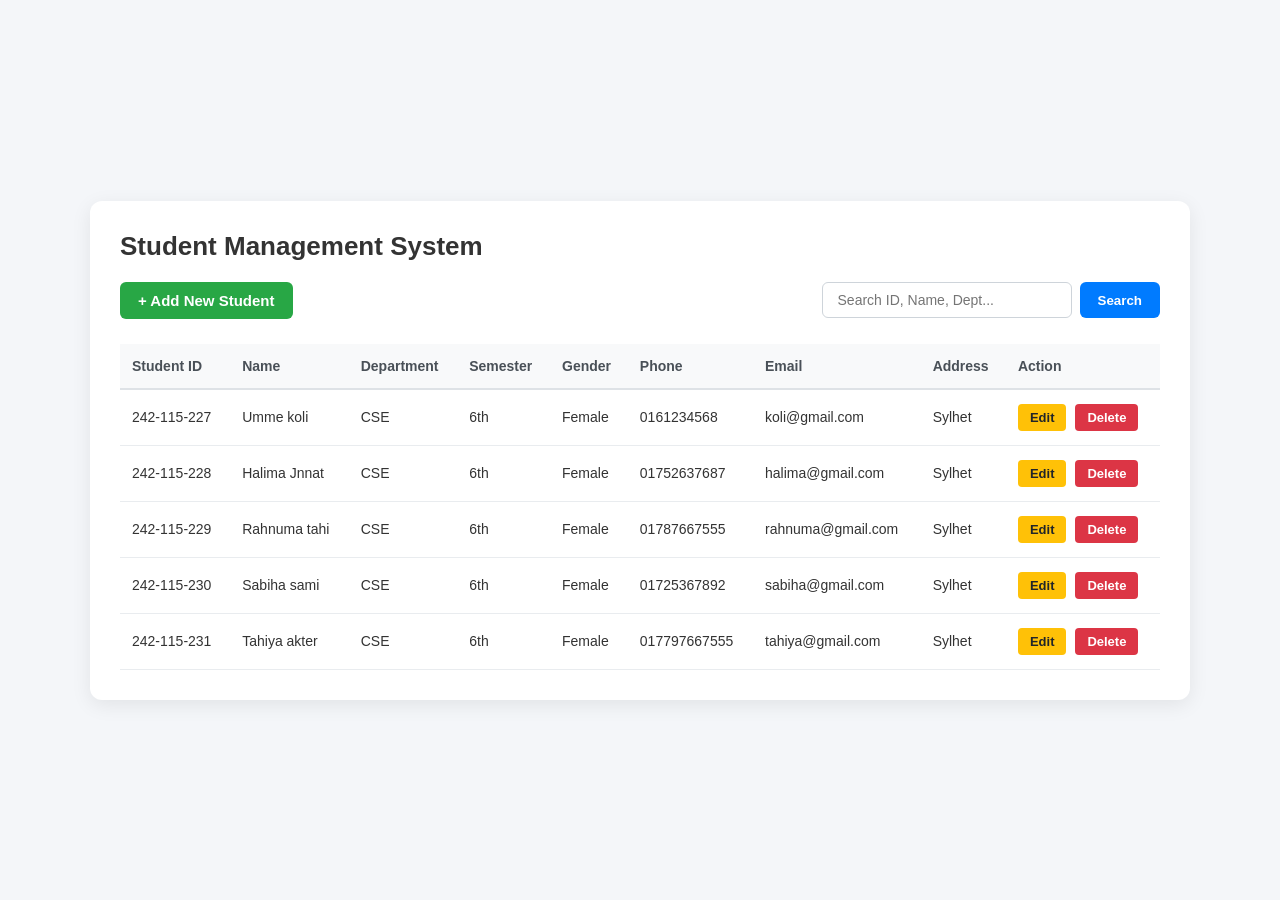
==== index.html @ 71b056ac "Add files via upload" ====
<!DOCTYPE html>
<html lang="bn">
<head>
    <meta charset="UTF-8">
    <meta name="viewport" content="width=device-width, initial-scale=1.0">
    <title>Student Management System</title>
    <style>
        * {
            margin: 0;
            padding: 0;
            box-sizing: border-box;
            font-family: 'Segoe UI', Tahoma, Geneva, Verdana, sans-serif;
        }

        body {
            background-color: #f4f6f9;
            padding: 40px 20px;
            display: flex;
            justify-content: center;
            align-items: center;
            min-height: 100vh;
        }

        .container {
            width: 100%;
            max-width: 1100px;
            background: #ffffff;
            padding: 30px;
            border-radius: 12px;
            box-shadow: 0 5px 20px rgba(0,0,0,0.08);
        }

        h2 {
            color: #333;
            margin-bottom: 20px;
            font-size: 26px;
        }

        .top-bar {
            display: flex;
            justify-content: space-between;
            align-items: center;
            margin-bottom: 25px;
            flex-wrap: wrap;
            gap: 15px;
        }

        .add-btn {
            background-color: #28a745;
            color: white;
            padding: 10px 18px;
            border: none;
            border-radius: 6px;
            font-size: 15px;
            font-weight: 600;
            cursor: pointer;
            transition: 0.3s;
        }

        .add-btn:hover {
            background-color: #218838;
        }

        .search-box {
            display: flex;
            gap: 8px;
        }

        .search-box input {
            padding: 9px 15px;
            border: 1px solid #ced4da;
            border-radius: 6px;
            outline: none;
            width: 250px;
            font-size: 14px;
        }

        .search-box button {
            background-color: #007bff;
            color: white;
            border: none;
            padding: 9px 18px;
            border-radius: 6px;
            cursor: pointer;
            font-weight: 600;
            transition: 0.3s;
        }

        .search-box button:hover {
            background-color: #0069d9;
        }

        .table-responsive {
            overflow-x: auto;
        }

        table {
            width: 100%;
            border-collapse: collapse;
            text-align: left;
        }

        th {
            background-color: #f8f9fa;
            color: #495057;
            padding: 14px 12px;
            font-weight: 700;
            border-bottom: 2px solid #dee2e6;
            font-size: 14px;
        }

        td {
            padding: 14px 12px;
            border-bottom: 1px solid #e9ecef;
            color: #333;
            font-size: 14px;
        }

        tr:hover {
            background-color: #f1f3f5;
        }

        .btn-edit {
            background-color: #ffc107;
            color: #212529;
            border: none;
            padding: 6px 12px;
            border-radius: 4px;
            font-size: 13px;
            font-weight: 600;
            cursor: pointer;
            margin-right: 5px;
            transition: 0.2s;
        }

        .btn-edit:hover {
            background-color: #e0a800;
        }

        .btn-delete {
            background-color: #dc3545;
            color: white;
            border: none;
            padding: 6px 12px;
            border-radius: 4px;
            font-size: 13px;
            font-weight: 600;
            cursor: pointer;
            transition: 0.2s;
        }

        .btn-delete:hover {
            background-color: #c82333;
        }
    </style>
</head>
<body>

<div class="container">
    <h2>Student Management System</h2>

    <div class="top-bar">
        <button class="add-btn">+ Add New Student</button>
        <div class="search-box">
            <input type="text" placeholder="Search ID, Name, Dept...">
            <button>Search</button>
        </div>
    </div>

    <div class="table-responsive">
        <table>
            <thead>
                <tr>
                    <th>Student ID</th>
                    <th>Name</th>
                    <th>Department</th>
                    <th>Semester</th>
                    <th>Gender</th>
                    <th>Phone</th>
                    <th>Email</th>
                    <th>Address</th>
                    <th>Action</th>
                </tr>
            </thead>
            <tbody>
                <tr>
                    <td>242-115-227</td>
                    <td>Umme koli</td>
                    <td>CSE</td>
                    <td>6th</td>
                    <td>Female</td>
                    <td>0161234568</td>
                    <td>koli@gmail.com</td>
                    <td>Sylhet</td>
                    <td>
                        <button class="btn-edit">Edit</button>
                        <button class="btn-delete">Delete</button>
                    </td>
                </tr>
                <tr>
                    <td>242-115-228</td>
                    <td>Halima Jnnat</td>
                    <td>CSE</td>
                    <td>6th</td>
                    <td>Female</td>
                    <td>01752637687</td>
                    <td>halima@gmail.com</td>
                    <td>Sylhet</td>
                    <td>
                        <button class="btn-edit">Edit</button>
                        <button class="btn-delete">Delete</button>
                    </td>
                </tr>
                <tr>
                    <td>242-115-229</td>
                    <td>Rahnuma tahi</td>
                    <td>CSE</td>
                    <td>6th</td>
                    <td>Female</td>
                    <td>01787667555</td>
                    <td>rahnuma@gmail.com</td>
                    <td>Sylhet</td>
                    <td>
                        <button class="btn-edit">Edit</button>
                        <button class="btn-delete">Delete</button>
                    </td>
                </tr>
                <tr>
                    <td>242-115-230</td>
                    <td>Sabiha sami</td>
                    <td>CSE</td>
                    <td>6th</td>
                    <td>Female</td>
                    <td>01725367892</td>
                    <td>sabiha@gmail.com</td>
                    <td>Sylhet</td>
                    <td>
                        <button class="btn-edit">Edit</button>
                        <button class="btn-delete">Delete</button>
                    </td>
                </tr>
                <tr>
                    <td>242-115-231</td>
                    <td>Tahiya akter</td>
                    <td>CSE</td>
                    <td>6th</td>
                    <td>Female</td>
                    <td>017797667555</td>
                    <td>tahiya@gmail.com</td>
                    <td>Sylhet</td>
                    <td>
                        <button class="btn-edit">Edit</button>
                        <button class="btn-delete">Delete</button>
                    </td>
                </tr>
            </tbody>
        </table>
    </div>
</div>

</body>
</html>
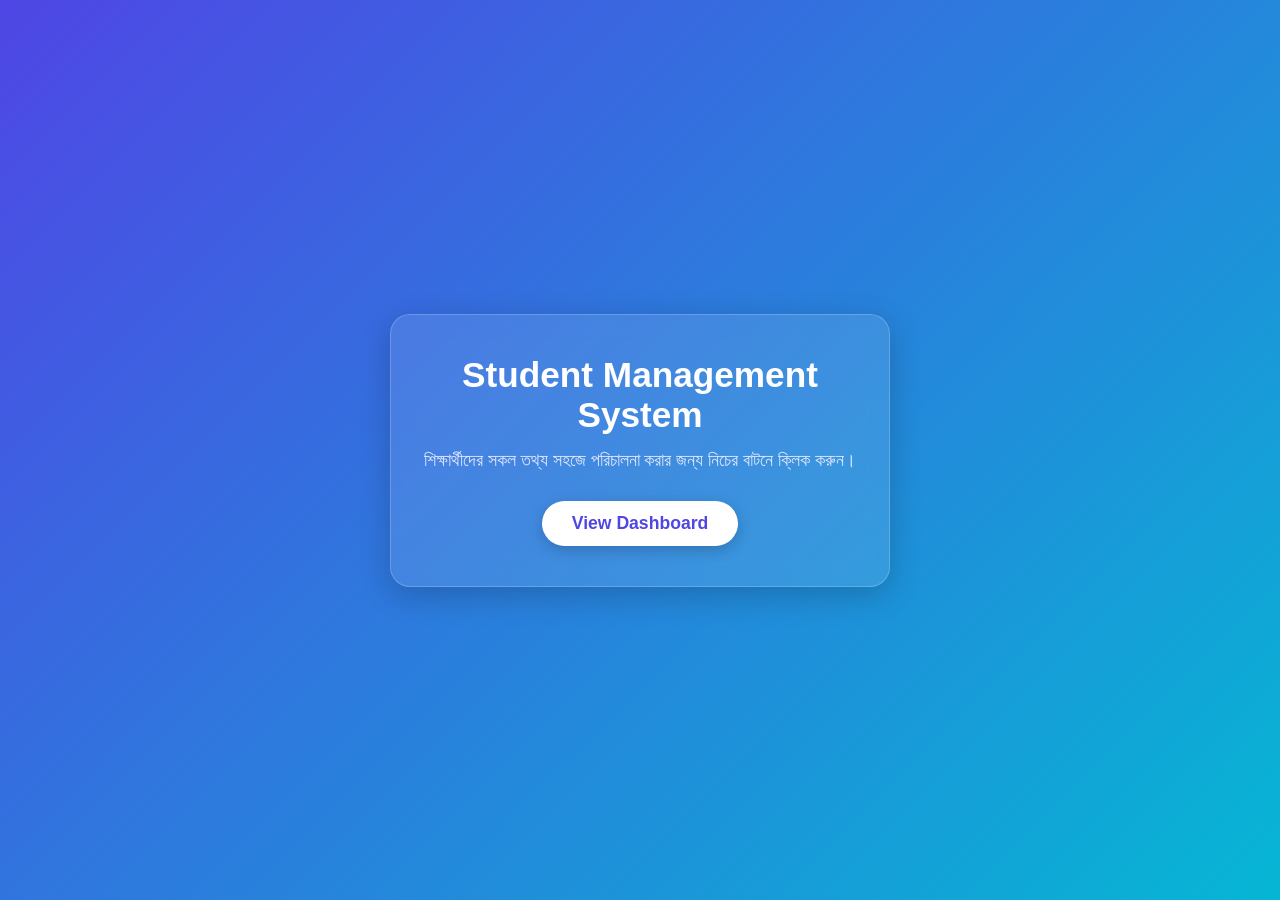
==== commit 3e2ef913: "Add files via upload" ====
--- a/index.html
+++ b/index.html
@@ -1,262 +1,70 @@
 <!DOCTYPE html>
 <html lang="bn">
 <head>
-    <meta charset="UTF-8">
-    <meta name="viewport" content="width=device-width, initial-scale=1.0">
-    <title>Student Management System</title>
-    <style>
-        * {
-            margin: 0;
-            padding: 0;
-            box-sizing: border-box;
-            font-family: 'Segoe UI', Tahoma, Geneva, Verdana, sans-serif;
-        }
-
-        body {
-            background-color: #f4f6f9;
-            padding: 40px 20px;
-            display: flex;
-            justify-content: center;
-            align-items: center;
-            min-height: 100vh;
-        }
-
-        .container {
-            width: 100%;
-            max-width: 1100px;
-            background: #ffffff;
-            padding: 30px;
-            border-radius: 12px;
-            box-shadow: 0 5px 20px rgba(0,0,0,0.08);
-        }
-
-        h2 {
-            color: #333;
-            margin-bottom: 20px;
-            font-size: 26px;
-        }
-
-        .top-bar {
-            display: flex;
-            justify-content: space-between;
-            align-items: center;
-            margin-bottom: 25px;
-            flex-wrap: wrap;
-            gap: 15px;
-        }
-
-        .add-btn {
-            background-color: #28a745;
-            color: white;
-            padding: 10px 18px;
-            border: none;
-            border-radius: 6px;
-            font-size: 15px;
-            font-weight: 600;
-            cursor: pointer;
-            transition: 0.3s;
-        }
-
-        .add-btn:hover {
-            background-color: #218838;
-        }
-
-        .search-box {
-            display: flex;
-            gap: 8px;
-        }
-
-        .search-box input {
-            padding: 9px 15px;
-            border: 1px solid #ced4da;
-            border-radius: 6px;
-            outline: none;
-            width: 250px;
-            font-size: 14px;
-        }
-
-        .search-box button {
-            background-color: #007bff;
-            color: white;
-            border: none;
-            padding: 9px 18px;
-            border-radius: 6px;
-            cursor: pointer;
-            font-weight: 600;
-            transition: 0.3s;
-        }
-
-        .search-box button:hover {
-            background-color: #0069d9;
-        }
-
-        .table-responsive {
-            overflow-x: auto;
-        }
-
-        table {
-            width: 100%;
-            border-collapse: collapse;
-            text-align: left;
-        }
-
-        th {
-            background-color: #f8f9fa;
-            color: #495057;
-            padding: 14px 12px;
-            font-weight: 700;
-            border-bottom: 2px solid #dee2e6;
-            font-size: 14px;
-        }
-
-        td {
-            padding: 14px 12px;
-            border-bottom: 1px solid #e9ecef;
-            color: #333;
-            font-size: 14px;
-        }
-
-        tr:hover {
-            background-color: #f1f3f5;
-        }
-
-        .btn-edit {
-            background-color: #ffc107;
-            color: #212529;
-            border: none;
-            padding: 6px 12px;
-            border-radius: 4px;
-            font-size: 13px;
-            font-weight: 600;
-            cursor: pointer;
-            margin-right: 5px;
-            transition: 0.2s;
-        }
-
-        .btn-edit:hover {
-            background-color: #e0a800;
-        }
-
-        .btn-delete {
-            background-color: #dc3545;
-            color: white;
-            border: none;
-            padding: 6px 12px;
-            border-radius: 4px;
-            font-size: 13px;
-            font-weight: 600;
-            cursor: pointer;
-            transition: 0.2s;
-        }
-
-        .btn-delete:hover {
-            background-color: #c82333;
-        }
-    </style>
+  <meta charset="UTF-8">
+  <meta name="viewport" content="width=device-width, initial-scale=1.0">
+  <title>Student Management System</title>
+  <style>
+    * {
+      margin: 0;
+      padding: 0;
+      box-sizing: border-box;
+      font-family: 'Segoe UI', Tahoma, Geneva, Verdana, sans-serif;
+    }
+    body {
+      height: 100vh;
+      display: flex;
+      justify-content: center;
+      align-items: center;
+      background: linear-gradient(135deg, #4f46e5, #06b6d4);
+      color: #fff;
+      text-align: center;
+    }
+    .card {
+      background: rgba(255, 255, 255, 0.1);
+      backdrop-filter: blur(10px);
+      padding: 40px 30px;
+      border-radius: 20px;
+      box-shadow: 0 8px 32px rgba(0, 0, 0, 0.2);
+      max-width: 500px;
+      width: 90%;
+      border: 1px solid rgba(255, 255, 255, 0.2);
+    }
+    h1 {
+      font-size: 2.2rem;
+      margin-bottom: 15px;
+    }
+    p {
+      font-size: 1.1rem;
+      margin-bottom: 30px;
+      color: #e0e7ff;
+    }
+    .btn {
+      display: inline-block;
+      padding: 12px 30px;
+      font-size: 1.1rem;
+      color: #4f46e5;
+      background-color: #ffffff;
+      text-decoration: none;
+      border-radius: 30px;
+      font-weight: bold;
+      transition: all 0.3s ease;
+      box-shadow: 0 4px 15px rgba(0, 0, 0, 0.2);
+    }
+    .btn:hover {
+      transform: translateY(-3px);
+      background-color: #f3f4f6;
+      box-shadow: 0 6px 20px rgba(0, 0, 0, 0.3);
+    }
+  </style>
 </head>
 <body>
 
-<div class="container">
-    <h2>Student Management System</h2>
-
-    <div class="top-bar">
-        <button class="add-btn">+ Add New Student</button>
-        <div class="search-box">
-            <input type="text" placeholder="Search ID, Name, Dept...">
-            <button>Search</button>
-        </div>
-    </div>
-
-    <div class="table-responsive">
-        <table>
-            <thead>
-                <tr>
-                    <th>Student ID</th>
-                    <th>Name</th>
-                    <th>Department</th>
-                    <th>Semester</th>
-                    <th>Gender</th>
-                    <th>Phone</th>
-                    <th>Email</th>
-                    <th>Address</th>
-                    <th>Action</th>
-                </tr>
-            </thead>
-            <tbody>
-                <tr>
-                    <td>242-115-227</td>
-                    <td>Umme koli</td>
-                    <td>CSE</td>
-                    <td>6th</td>
-                    <td>Female</td>
-                    <td>0161234568</td>
-                    <td>koli@gmail.com</td>
-                    <td>Sylhet</td>
-                    <td>
-                        <button class="btn-edit">Edit</button>
-                        <button class="btn-delete">Delete</button>
-                    </td>
-                </tr>
-                <tr>
-                    <td>242-115-228</td>
-                    <td>Halima Jnnat</td>
-                    <td>CSE</td>
-                    <td>6th</td>
-                    <td>Female</td>
-                    <td>01752637687</td>
-                    <td>halima@gmail.com</td>
-                    <td>Sylhet</td>
-                    <td>
-                        <button class="btn-edit">Edit</button>
-                        <button class="btn-delete">Delete</button>
-                    </td>
-                </tr>
-                <tr>
-                    <td>242-115-229</td>
-                    <td>Rahnuma tahi</td>
-                    <td>CSE</td>
-                    <td>6th</td>
-                    <td>Female</td>
-                    <td>01787667555</td>
-                    <td>rahnuma@gmail.com</td>
-                    <td>Sylhet</td>
-                    <td>
-                        <button class="btn-edit">Edit</button>
-                        <button class="btn-delete">Delete</button>
-                    </td>
-                </tr>
-                <tr>
-                    <td>242-115-230</td>
-                    <td>Sabiha sami</td>
-                    <td>CSE</td>
-                    <td>6th</td>
-                    <td>Female</td>
-                    <td>01725367892</td>
-                    <td>sabiha@gmail.com</td>
-                    <td>Sylhet</td>
-                    <td>
-                        <button class="btn-edit">Edit</button>
-                        <button class="btn-delete">Delete</button>
-                    </td>
-                </tr>
-                <tr>
-                    <td>242-115-231</td>
-                    <td>Tahiya akter</td>
-                    <td>CSE</td>
-                    <td>6th</td>
-                    <td>Female</td>
-                    <td>017797667555</td>
-                    <td>tahiya@gmail.com</td>
-                    <td>Sylhet</td>
-                    <td>
-                        <button class="btn-edit">Edit</button>
-                        <button class="btn-delete">Delete</button>
-                    </td>
-                </tr>
-            </tbody>
-        </table>
-    </div>
-</div>
+  <div class="card">
+    <h1>Student Management System</h1>
+    <p>শিক্ষার্থীদের সকল তথ্য সহজে পরিচালনা করার জন্য নিচের বাটনে ক্লিক করুন।</p>
+    <a href="dashboard.html" class="btn">View Dashboard</a>
+  </div>
 
 </body>
 </html>
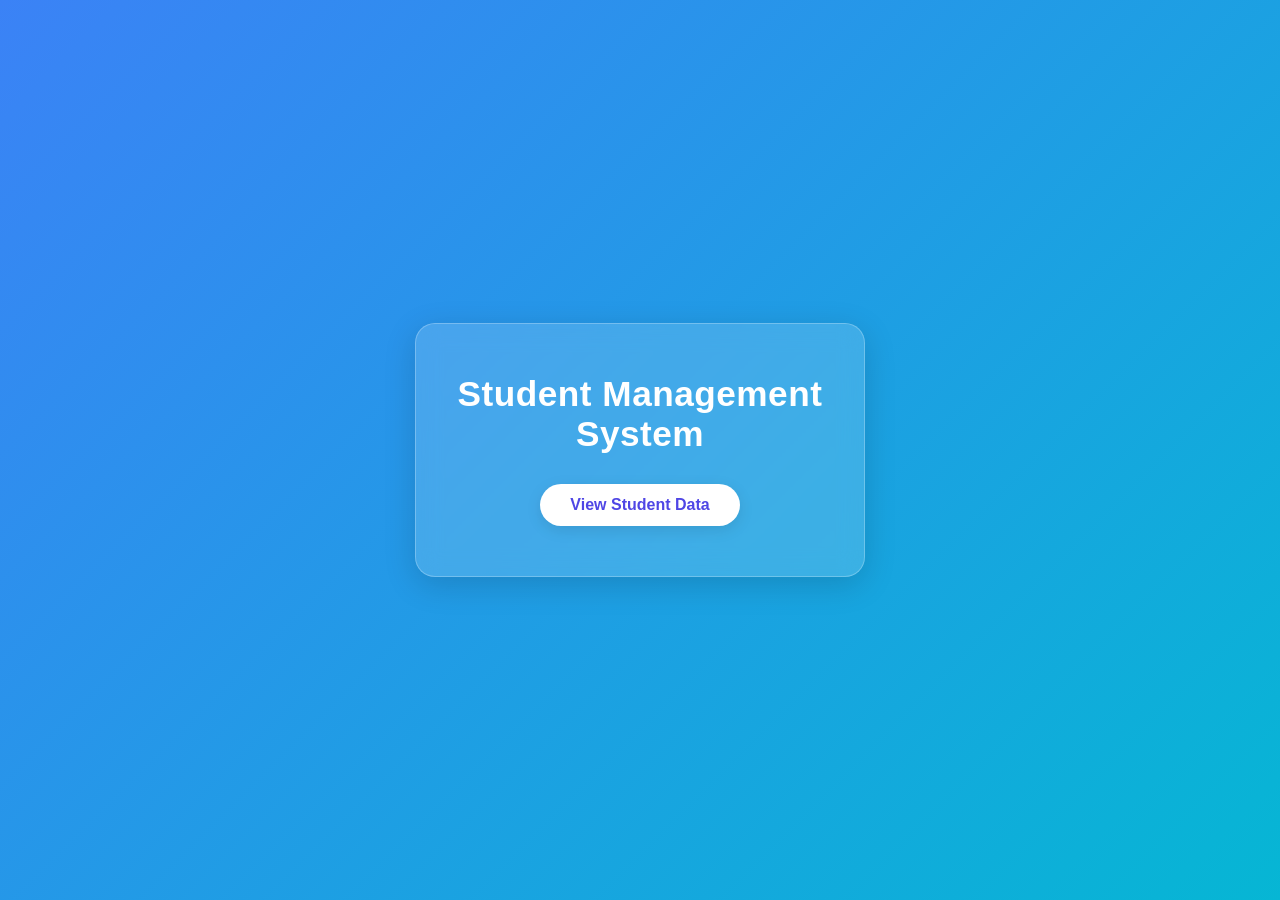
==== commit d83430d7: "Update index.html" ====
--- a/index.html
+++ b/index.html
@@ -1,5 +1,5 @@
 <!DOCTYPE html>
-<html lang="bn">
+<html lang="en">
 <head>
   <meta charset="UTF-8">
   <meta name="viewport" content="width=device-width, initial-scale=1.0">
@@ -16,45 +16,43 @@
       display: flex;
       justify-content: center;
       align-items: center;
-      background: linear-gradient(135deg, #4f46e5, #06b6d4);
+      background: linear-gradient(135deg, #3b82f6, #06b6d4);
       color: #fff;
       text-align: center;
     }
     .card {
-      background: rgba(255, 255, 255, 0.1);
-      backdrop-filter: blur(10px);
-      padding: 40px 30px;
+      background: rgba(255, 255, 255, 0.15);
+      backdrop-filter: blur(12px);
+      -webkit-backdrop-filter: blur(12px);
+      padding: 50px 40px;
       border-radius: 20px;
-      box-shadow: 0 8px 32px rgba(0, 0, 0, 0.2);
-      max-width: 500px;
+      box-shadow: 0 8px 32px rgba(0, 0, 0, 0.15);
+      max-width: 450px;
       width: 90%;
-      border: 1px solid rgba(255, 255, 255, 0.2);
+      border: 1px solid rgba(255, 255, 255, 0.25);
     }
     h1 {
       font-size: 2.2rem;
-      margin-bottom: 15px;
-    }
-    p {
-      font-size: 1.1rem;
       margin-bottom: 30px;
-      color: #e0e7ff;
+      font-weight: 700;
+      letter-spacing: 0.5px;
     }
     .btn {
       display: inline-block;
       padding: 12px 30px;
-      font-size: 1.1rem;
+      font-size: 1rem;
       color: #4f46e5;
       background-color: #ffffff;
       text-decoration: none;
       border-radius: 30px;
       font-weight: bold;
       transition: all 0.3s ease;
-      box-shadow: 0 4px 15px rgba(0, 0, 0, 0.2);
+      box-shadow: 0 4px 15px rgba(0, 0, 0, 0.1);
     }
     .btn:hover {
-      transform: translateY(-3px);
-      background-color: #f3f4f6;
-      box-shadow: 0 6px 20px rgba(0, 0, 0, 0.3);
+      transform: translateY(-2px);
+      background-color: #f8fafc;
+      box-shadow: 0 6px 20px rgba(0, 0, 0, 0.2);
     }
   </style>
 </head>
@@ -62,9 +60,8 @@
 
   <div class="card">
     <h1>Student Management System</h1>
-    <p>শিক্ষার্থীদের সকল তথ্য সহজে পরিচালনা করার জন্য নিচের বাটনে ক্লিক করুন।</p>
-    <a href="dashboard.html" class="btn">View Dashboard</a>
+    <a href="dashboard.html" class="btn">View Student Data</a>
   </div>
 
 </body>
-</html>+</html>
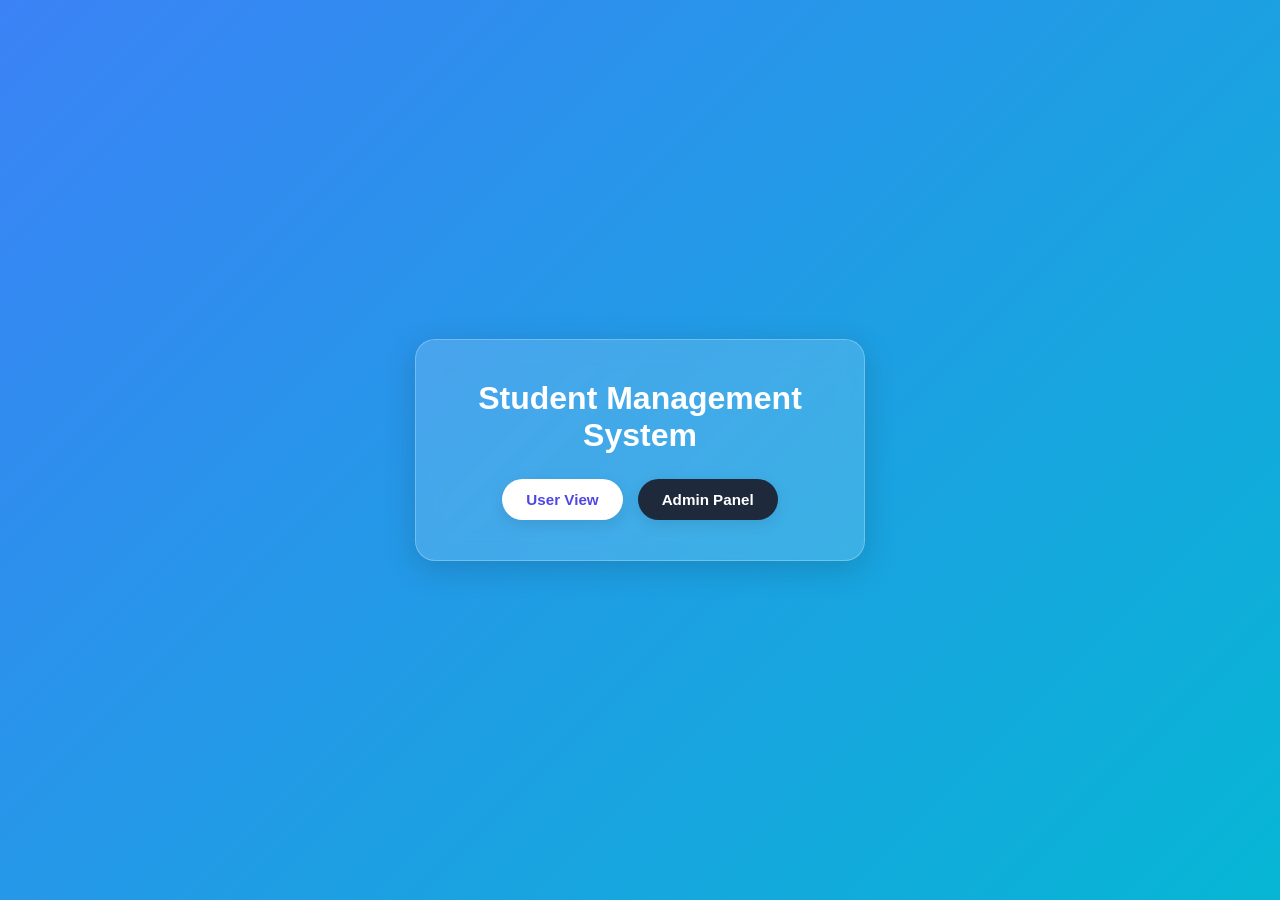
==== commit 3a056303: "Update index.html" ====
--- a/index.html
+++ b/index.html
@@ -5,62 +5,36 @@
   <meta name="viewport" content="width=device-width, initial-scale=1.0">
   <title>Student Management System</title>
   <style>
-    * {
-      margin: 0;
-      padding: 0;
-      box-sizing: border-box;
-      font-family: 'Segoe UI', Tahoma, Geneva, Verdana, sans-serif;
-    }
+    * { margin: 0; padding: 0; box-sizing: border-box; font-family: 'Segoe UI', Tahoma, Geneva, Verdana, sans-serif; }
     body {
-      height: 100vh;
-      display: flex;
-      justify-content: center;
-      align-items: center;
-      background: linear-gradient(135deg, #3b82f6, #06b6d4);
-      color: #fff;
-      text-align: center;
+      height: 100vh; display: flex; justify-content: center; align-items: center;
+      background: linear-gradient(135deg, #3b82f6, #06b6d4); color: #fff; text-align: center;
     }
     .card {
-      background: rgba(255, 255, 255, 0.15);
-      backdrop-filter: blur(12px);
-      -webkit-backdrop-filter: blur(12px);
-      padding: 50px 40px;
-      border-radius: 20px;
-      box-shadow: 0 8px 32px rgba(0, 0, 0, 0.15);
-      max-width: 450px;
-      width: 90%;
-      border: 1px solid rgba(255, 255, 255, 0.25);
+      background: rgba(255, 255, 255, 0.15); backdrop-filter: blur(12px);
+      padding: 40px 30px; border-radius: 20px; box-shadow: 0 8px 32px rgba(0,0,0,0.15);
+      max-width: 450px; width: 90%; border: 1px solid rgba(255, 255, 255, 0.25);
     }
-    h1 {
-      font-size: 2.2rem;
-      margin-bottom: 30px;
-      font-weight: 700;
-      letter-spacing: 0.5px;
+    h1 { font-size: 2rem; margin-bottom: 25px; font-weight: 700; }
+    .btn-container { display: flex; gap: 15px; justify-content: center; flex-wrap: wrap; }
+    .btn {
+      display: inline-block; padding: 12px 24px; font-size: 0.95rem; color: #4f46e5;
+      background-color: #ffffff; text-decoration: none; border-radius: 30px;
+      font-weight: bold; transition: all 0.3s ease; box-shadow: 0 4px 15px rgba(0,0,0,0.1);
     }
-    .btn {
-      display: inline-block;
-      padding: 12px 30px;
-      font-size: 1rem;
-      color: #4f46e5;
-      background-color: #ffffff;
-      text-decoration: none;
-      border-radius: 30px;
-      font-weight: bold;
-      transition: all 0.3s ease;
-      box-shadow: 0 4px 15px rgba(0, 0, 0, 0.1);
-    }
-    .btn:hover {
-      transform: translateY(-2px);
-      background-color: #f8fafc;
-      box-shadow: 0 6px 20px rgba(0, 0, 0, 0.2);
-    }
+    .btn:hover { transform: translateY(-2px); background-color: #f8fafc; }
+    .btn-admin { background-color: #1e293b; color: #fff; }
+    .btn-admin:hover { background-color: #0f172a; }
   </style>
 </head>
 <body>
 
   <div class="card">
     <h1>Student Management System</h1>
-    <a href="dashboard.html" class="btn">View Student Data</a>
+    <div class="btn-container">
+      <a href="dashboard.html" class="btn">User View</a>
+      <a href="admin.html" class="btn btn-admin">Admin Panel</a>
+    </div>
   </div>
 
 </body>
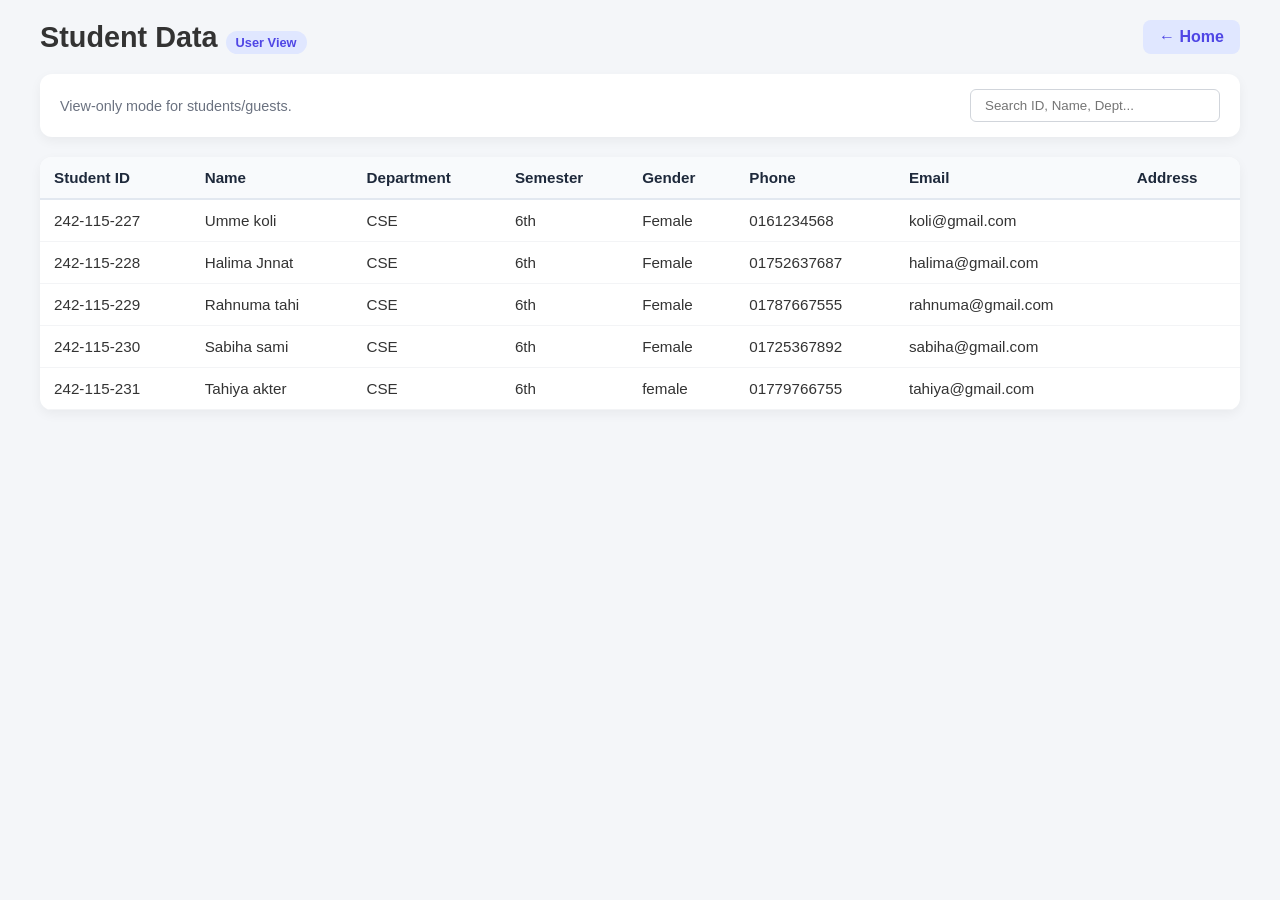
==== commit 9be715c2: "Update index.html" ====
--- a/index.html
+++ b/index.html
@@ -3,39 +3,83 @@
 <head>
   <meta charset="UTF-8">
   <meta name="viewport" content="width=device-width, initial-scale=1.0">
-  <title>Student Management System</title>
+  <title>Student Data - User View</title>
   <style>
     * { margin: 0; padding: 0; box-sizing: border-box; font-family: 'Segoe UI', Tahoma, Geneva, Verdana, sans-serif; }
-    body {
-      height: 100vh; display: flex; justify-content: center; align-items: center;
-      background: linear-gradient(135deg, #3b82f6, #06b6d4); color: #fff; text-align: center;
-    }
-    .card {
-      background: rgba(255, 255, 255, 0.15); backdrop-filter: blur(12px);
-      padding: 40px 30px; border-radius: 20px; box-shadow: 0 8px 32px rgba(0,0,0,0.15);
-      max-width: 450px; width: 90%; border: 1px solid rgba(255, 255, 255, 0.25);
-    }
-    h1 { font-size: 2rem; margin-bottom: 25px; font-weight: 700; }
-    .btn-container { display: flex; gap: 15px; justify-content: center; flex-wrap: wrap; }
-    .btn {
-      display: inline-block; padding: 12px 24px; font-size: 0.95rem; color: #4f46e5;
-      background-color: #ffffff; text-decoration: none; border-radius: 30px;
-      font-weight: bold; transition: all 0.3s ease; box-shadow: 0 4px 15px rgba(0,0,0,0.1);
-    }
-    .btn:hover { transform: translateY(-2px); background-color: #f8fafc; }
-    .btn-admin { background-color: #1e293b; color: #fff; }
-    .btn-admin:hover { background-color: #0f172a; }
+    body { background-color: #f4f6f9; color: #333; padding: 20px; }
+    .container { max-width: 1200px; margin: 0 auto; }
+    .header { display: flex; justify-content: space-between; align-items: center; margin-bottom: 20px; }
+    .header h2 { color: #333; font-size: 1.8rem; }
+    .back-btn { text-decoration: none; color: #4f46e5; font-weight: bold; background: #e0e7ff; padding: 8px 16px; border-radius: 8px; }
+    .controls-card { background: #fff; padding: 15px 20px; border-radius: 12px; box-shadow: 0 4px 12px rgba(0,0,0,0.05); margin-bottom: 20px; display: flex; justify-content: space-between; align-items: center; }
+    .search-box input { padding: 8px 14px; border: 1px solid #d1d5db; border-radius: 6px; outline: none; width: 250px; }
+    .table-container { background: #fff; border-radius: 12px; overflow-x: auto; box-shadow: 0 4px 12px rgba(0,0,0,0.05); }
+    table { width: 100%; border-collapse: collapse; text-align: left; font-size: 0.95rem; }
+    th, td { padding: 12px 14px; border-bottom: 1px solid #f3f4f6; }
+    th { background-color: #f8fafc; color: #1e293b; font-weight: 700; border-bottom: 2px solid #e2e8f0; }
+    tr:hover { background-color: #f8fafc; }
+    .badge { background: #e0e7ff; color: #4f46e5; padding: 4px 10px; border-radius: 20px; font-size: 0.8rem; font-weight: bold; }
   </style>
 </head>
 <body>
 
-  <div class="card">
-    <h1>Student Management System</h1>
-    <div class="btn-container">
-      <a href="dashboard.html" class="btn">User View</a>
-      <a href="admin.html" class="btn btn-admin">Admin Panel</a>
+  <div class="container">
+    <div class="header">
+      <h2>Student Data <span class="badge">User View</span></h2>
+      <a href="index.html" class="back-btn">← Home</a>
+    </div>
+
+    <div class="controls-card">
+      <p style="color: #6b7280; font-size: 0.9rem;">View-only mode for students/guests.</p>
+      <div class="search-box">
+        <input type="text" id="searchInput" onkeyup="searchTable()" placeholder="Search ID, Name, Dept...">
+      </div>
+    </div>
+
+    <div class="table-container">
+      <table id="studentTable">
+        <thead>
+          <tr>
+            <th>Student ID</th>
+            <th>Name</th>
+            <th>Department</th>
+            <th>Semester</th>
+            <th>Gender</th>
+            <th>Phone</th>
+            <th>Email</th>
+            <th>Address</th>
+          </tr>
+        </thead>
+        <tbody>
+          <tr>
+            <td>242-115-227</td><td>Umme koli</td><td>CSE</td><td>6th</td><td>Female</td><td>0161234568</td><td>koli@gmail.com</td><td></td>
+          </tr>
+          <tr>
+            <td>242-115-228</td><td>Halima Jnnat</td><td>CSE</td><td>6th</td><td>Female</td><td>01752637687</td><td>halima@gmail.com</td><td></td>
+          </tr>
+          <tr>
+            <td>242-115-229</td><td>Rahnuma tahi</td><td>CSE</td><td>6th</td><td>Female</td><td>01787667555</td><td>rahnuma@gmail.com</td><td></td>
+          </tr>
+          <tr>
+            <td>242-115-230</td><td>Sabiha sami</td><td>CSE</td><td>6th</td><td>Female</td><td>01725367892</td><td>sabiha@gmail.com</td><td></td>
+          </tr>
+          <tr>
+            <td>242-115-231</td><td>Tahiya akter</td><td>CSE</td><td>6th</td><td>female</td><td>01779766755</td><td>tahiya@gmail.com</td><td></td>
+          </tr>
+        </tbody>
+      </table>
     </div>
   </div>
 
+  <script>
+    function searchTable() {
+      let filter = document.getElementById("searchInput").value.toLowerCase();
+      let rows = document.getElementById("studentTable").getElementsByTagName("tbody")[0].getElementsByTagName("tr");
+      for (let i = 0; i < rows.length; i++) {
+        let text = rows[i].textContent || rows[i].innerText;
+        rows[i].style.display = text.toLowerCase().indexOf(filter) > -1 ? "" : "none";
+      }
+    }
+  </script>
 </body>
 </html>
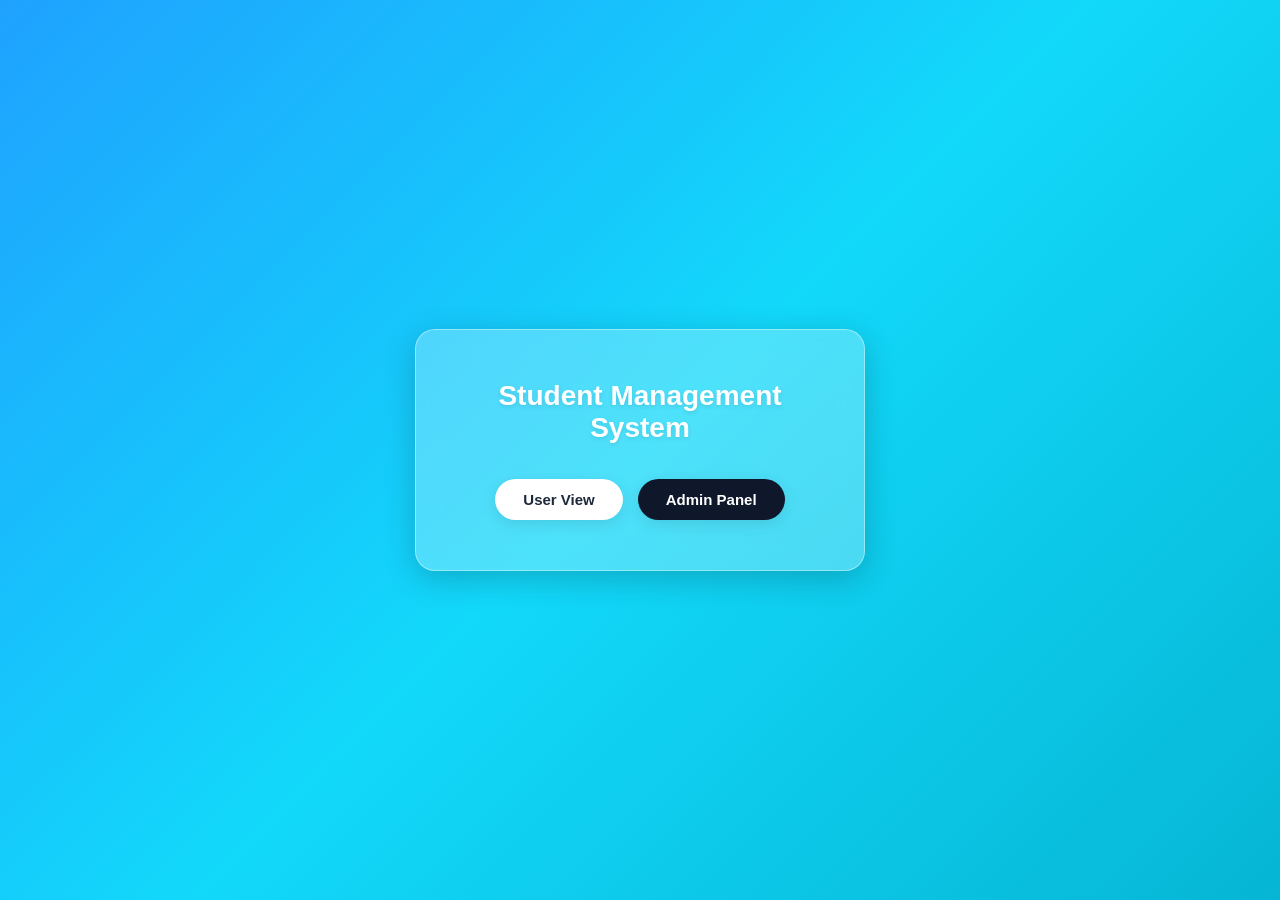
==== commit 39fbae0a: "Update index.html" ====
--- a/index.html
+++ b/index.html
@@ -1,85 +1,106 @@
 <!DOCTYPE html>
-<html lang="en">
+<html lang="bn">
 <head>
-  <meta charset="UTF-8">
-  <meta name="viewport" content="width=device-width, initial-scale=1.0">
-  <title>Student Data - User View</title>
-  <style>
-    * { margin: 0; padding: 0; box-sizing: border-box; font-family: 'Segoe UI', Tahoma, Geneva, Verdana, sans-serif; }
-    body { background-color: #f4f6f9; color: #333; padding: 20px; }
-    .container { max-width: 1200px; margin: 0 auto; }
-    .header { display: flex; justify-content: space-between; align-items: center; margin-bottom: 20px; }
-    .header h2 { color: #333; font-size: 1.8rem; }
-    .back-btn { text-decoration: none; color: #4f46e5; font-weight: bold; background: #e0e7ff; padding: 8px 16px; border-radius: 8px; }
-    .controls-card { background: #fff; padding: 15px 20px; border-radius: 12px; box-shadow: 0 4px 12px rgba(0,0,0,0.05); margin-bottom: 20px; display: flex; justify-content: space-between; align-items: center; }
-    .search-box input { padding: 8px 14px; border: 1px solid #d1d5db; border-radius: 6px; outline: none; width: 250px; }
-    .table-container { background: #fff; border-radius: 12px; overflow-x: auto; box-shadow: 0 4px 12px rgba(0,0,0,0.05); }
-    table { width: 100%; border-collapse: collapse; text-align: left; font-size: 0.95rem; }
-    th, td { padding: 12px 14px; border-bottom: 1px solid #f3f4f6; }
-    th { background-color: #f8fafc; color: #1e293b; font-weight: 700; border-bottom: 2px solid #e2e8f0; }
-    tr:hover { background-color: #f8fafc; }
-    .badge { background: #e0e7ff; color: #4f46e5; padding: 4px 10px; border-radius: 20px; font-size: 0.8rem; font-weight: bold; }
-  </style>
+    <meta charset="UTF-8">
+    <meta name="viewport" content="width=device-width, initial-scale=1.0">
+    <title>Student Management System</title>
+
+    <!-- Open Graph Meta Tags (WhatsApp Link Preview Fixed) -->
+    <meta property="og:title" content="Student Management System" />
+    <meta property="og:description" content="Select User View or Admin Panel" />
+    <meta property="og:type" content="website" />
+    <meta property="og:url" content="https://ummekoli21-boop.github.io/student_management/index.html" />
+
+    <style>
+        * {
+            margin: 0;
+            padding: 0;
+            box-sizing: border-box;
+            font-family: 'Segoe UI', Tahoma, Geneva, Verdana, sans-serif;
+        }
+
+        body {
+            height: 100vh;
+            width: 100vw;
+            background: linear-gradient(135deg, #1fa2ff 0%, #12d8fa 50%, #06b6d4 100%);
+            display: flex;
+            justify-content: center;
+            align-items: center;
+            overflow: hidden;
+        }
+
+        .card {
+            background: rgba(255, 255, 255, 0.25);
+            backdrop-filter: blur(12px);
+            -webkit-backdrop-filter: blur(12px);
+            border-radius: 20px;
+            padding: 50px 40px;
+            text-align: center;
+            box-shadow: 0 8px 32px 0 rgba(0, 0, 0, 0.2);
+            border: 1px solid rgba(255, 255, 255, 0.4);
+            max-width: 450px;
+            width: 90%;
+        }
+
+        .title {
+            color: #ffffff;
+            font-size: 28px;
+            font-weight: 700;
+            margin-bottom: 35px;
+            text-shadow: 0 2px 4px rgba(0,0,0,0.1);
+        }
+
+        .btn-container {
+            display: flex;
+            justify-content: center;
+            gap: 15px;
+            flex-wrap: wrap;
+        }
+
+        .btn {
+            padding: 12px 28px;
+            border-radius: 30px;
+            text-decoration: none;
+            font-weight: 600;
+            font-size: 15px;
+            transition: all 0.3s ease;
+            display: inline-block;
+            box-shadow: 0 4px 15px rgba(0,0,0,0.1);
+        }
+
+        .btn-user {
+            background-color: #ffffff;
+            color: #1e293b;
+        }
+
+        .btn-user:hover {
+            background-color: #f1f5f9;
+            transform: translateY(-2px);
+        }
+
+        .btn-admin {
+            background-color: #0f172a;
+            color: #ffffff;
+        }
+
+        .btn-admin:hover {
+            background-color: #1e293b;
+            transform: translateY(-2px);
+        }
+    </style>
 </head>
 <body>
 
-  <div class="container">
-    <div class="header">
-      <h2>Student Data <span class="badge">User View</span></h2>
-      <a href="index.html" class="back-btn">← Home</a>
+    <div class="card">
+        <h1 class="title">Student Management System</h1>
+        <div class="btn-container">
+            <!-- আপনার ইউজার ভিউ পেজের নাম যদি dashboard.html হয় তবে নিচে dashboard.html লিখুন -->
+            <a href="dashboard.html" class="btn btn-user">User View</a>
+            
+            <!-- অ্যাডমিন পেজের নাম -->
+            <a href="admin.html" class="btn btn-admin">Admin Panel</a>
+        </div>
     </div>
 
-    <div class="controls-card">
-      <p style="color: #6b7280; font-size: 0.9rem;">View-only mode for students/guests.</p>
-      <div class="search-box">
-        <input type="text" id="searchInput" onkeyup="searchTable()" placeholder="Search ID, Name, Dept...">
-      </div>
-    </div>
-
-    <div class="table-container">
-      <table id="studentTable">
-        <thead>
-          <tr>
-            <th>Student ID</th>
-            <th>Name</th>
-            <th>Department</th>
-            <th>Semester</th>
-            <th>Gender</th>
-            <th>Phone</th>
-            <th>Email</th>
-            <th>Address</th>
-          </tr>
-        </thead>
-        <tbody>
-          <tr>
-            <td>242-115-227</td><td>Umme koli</td><td>CSE</td><td>6th</td><td>Female</td><td>0161234568</td><td>koli@gmail.com</td><td></td>
-          </tr>
-          <tr>
-            <td>242-115-228</td><td>Halima Jnnat</td><td>CSE</td><td>6th</td><td>Female</td><td>01752637687</td><td>halima@gmail.com</td><td></td>
-          </tr>
-          <tr>
-            <td>242-115-229</td><td>Rahnuma tahi</td><td>CSE</td><td>6th</td><td>Female</td><td>01787667555</td><td>rahnuma@gmail.com</td><td></td>
-          </tr>
-          <tr>
-            <td>242-115-230</td><td>Sabiha sami</td><td>CSE</td><td>6th</td><td>Female</td><td>01725367892</td><td>sabiha@gmail.com</td><td></td>
-          </tr>
-          <tr>
-            <td>242-115-231</td><td>Tahiya akter</td><td>CSE</td><td>6th</td><td>female</td><td>01779766755</td><td>tahiya@gmail.com</td><td></td>
-          </tr>
-        </tbody>
-      </table>
-    </div>
-  </div>
-
-  <script>
-    function searchTable() {
-      let filter = document.getElementById("searchInput").value.toLowerCase();
-      let rows = document.getElementById("studentTable").getElementsByTagName("tbody")[0].getElementsByTagName("tr");
-      for (let i = 0; i < rows.length; i++) {
-        let text = rows[i].textContent || rows[i].innerText;
-        rows[i].style.display = text.toLowerCase().indexOf(filter) > -1 ? "" : "none";
-      }
-    }
-  </script>
 </body>
 </html>
